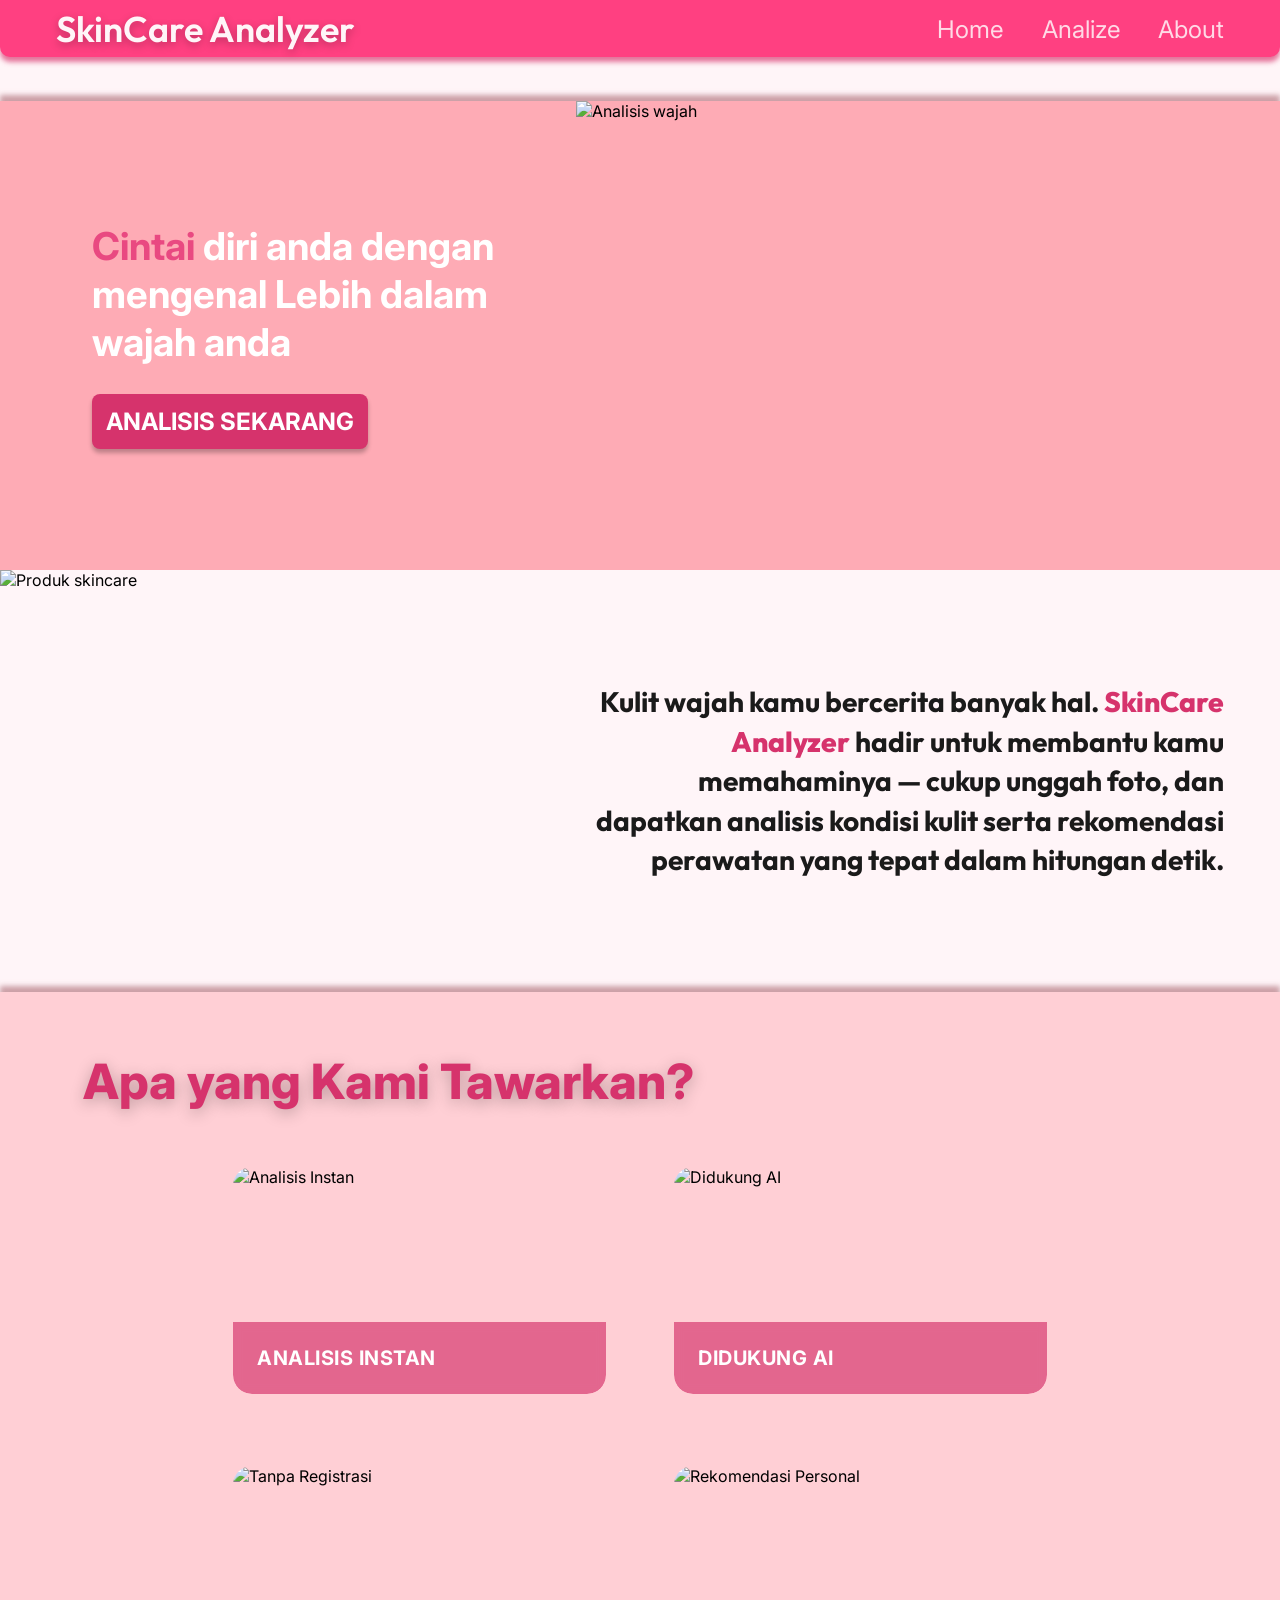
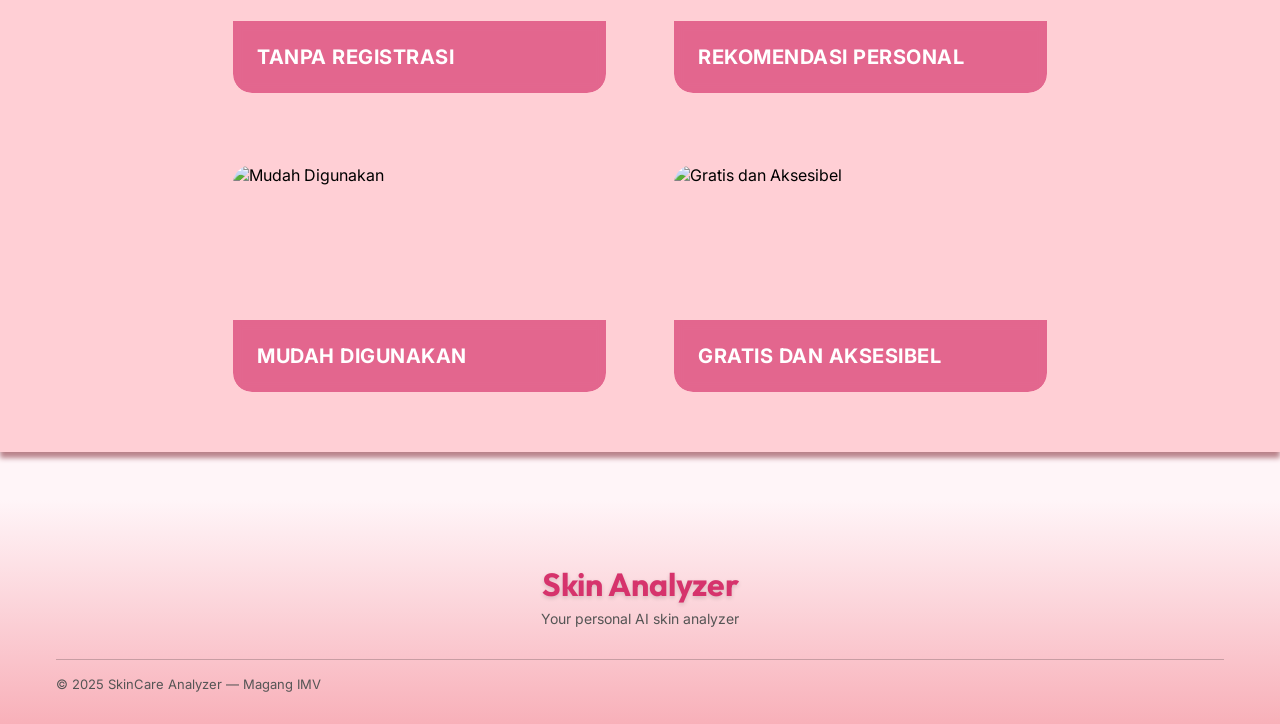
==== frontend/html/index.html @ 77b4aad1 "update a backend and frontend" ====
<!DOCTYPE html>
<html lang="id">
<head>
<meta charset="UTF-8">
<meta name="viewport" content="width=device-width, initial-scale=1.0">
<title>SkinCare Analyzer</title>

<!-- Tailwind CDN -->
<script src="https://cdn.tailwindcss.com"></script>

<!-- Google Fonts: Outfit & Inter -->
<link rel="preconnect" href="https://fonts.googleapis.com">
<link rel="preconnect" href="https://fonts.gstatic.com" crossorigin>
<link href="https://fonts.googleapis.com/css2?family=Inter:wght@400;500;600;700;800&family=Outfit:wght@400;500;600;700;800&display=swap" rel="stylesheet">

<!-- Shared stylesheet (used by all pages) -->
<link rel="stylesheet" href="/frontend/css/style.css">
</head>
<body>

  <!-- ===== TOP BAR ===== -->
  <header class="topbar">
    <a href="index.html" class="topbar-logo">SkinCare Analyzer</a>
    <nav class="topbar-nav">
      <a href="index.html">Home</a>
      <a href="analyze.html">Analize</a>
      <a href="about.html">About</a>
    </nav>
  </header>

  <!-- ===== HERO SECTION ===== -->
  <section class="hero-section" id="home">
    <div class="hero-text-block">
      <h1 class="hero-heading">
        <span class="highlight">Cintai</span> diri anda dengan mengenal Lebih dalam wajah anda
      </h1>
      <button class="hero-cta" onclick="window.location.href='analyze.html'">
        <span>ANALISIS SEKARANG</span>
      </button>
    </div>
    <img
      class="hero-photo"
      src="assets/faceML.svg"
      alt="Analisis wajah">
  </section>

  <!-- ===== DESCRIPTION SECTION ===== -->
  <section class="desc-section">
    <div class="desc-image-wrap">
      <img
        src="assets/skincarehome.svg"
        alt="Produk skincare">
    </div>
    <div class="desc-text-wrap">
      <p class="desc-text">
        Kulit wajah kamu bercerita banyak hal.
        <span class="brand-highlight">SkinCare Analyzer</span>
        hadir untuk membantu kamu memahaminya — cukup unggah foto, dan dapatkan analisis kondisi kulit serta rekomendasi perawatan yang tepat dalam hitungan detik.
      </p>
    </div>
  </section>

  <!-- ===== BENEFITS SECTION ===== -->
  <section class="benefits-section" id="benefits">
    <h2 class="benefits-title">Apa yang Kami Tawarkan?</h2>
    <div class="benefits-grid">

      <div class="benefit-card">
        <img src="assets/analisis instan.svg" alt="Analisis Instan">
        <div class="benefit-card-label"><span>ANALISIS INSTAN</span></div>
      </div>

      <div class="benefit-card">
        <img src="assets/didukung AI.svg" alt="Didukung AI">
        <div class="benefit-card-label"><span>DIDUKUNG AI</span></div>
      </div>

      <div class="benefit-card">
        <img src="assets/Tanpa regis.svg" alt="Tanpa Registrasi">
        <div class="benefit-card-label"><span>TANPA REGISTRASI</span></div>
      </div>

      <div class="benefit-card">
        <img src="assets/rekomendasi personal.svg" alt="Rekomendasi Personal">
        <div class="benefit-card-label"><span>REKOMENDASI PERSONAL</span></div>
      </div>

      <div class="benefit-card">
        <img src="assets/Mudah digunakan.svg" alt="Mudah Digunakan">
        <div class="benefit-card-label"><span>MUDAH DIGUNAKAN</span></div>
      </div>

      <div class="benefit-card">
        <img src="assets/aksesibel.svg" alt="Gratis dan Aksesibel">
        <div class="benefit-card-label"><span>GRATIS DAN AKSESIBEL</span></div>
      </div>

    </div>
  </section>

  <!-- ===== FOOTER ===== -->
  <footer class="footer-section">
    <div class="footer-logo">Skin Analyzer</div>
    <div class="footer-tagline">Your personal AI skin analyzer</div>
    <hr class="footer-divider">
    <div class="footer-copyright">© 2025 SkinCare Analyzer — Magang IMV</div>
  </footer>

  <script src="js/main.js"></script>
</body>
</html>
---- frontend/css/style.css ----
:root {
  --pink-primary: #FF4081;
  --pink-accent: #D6336C;
  --pink-strong: #E94981;
  --pink-soft: #FEABB5;
  --pink-soft2: #FFA9B4;
  --pink-cream: #FFF5F8;
  --pink-footer-end: #F8B0B9;
}

* { box-sizing: border-box; }

body {
  margin: 0;
  font-family: 'Inter', sans-serif;
  background: var(--pink-cream);
}

.font-outfit { font-family: 'Outfit', sans-serif; }
.font-inter { font-family: 'Inter', sans-serif; }

/* ===== TOP BAR (shared across all pages) ===== */
.topbar {
  width: 100%;
  height: 57px;
  background-color: var(--pink-primary);
  border-bottom-left-radius: 10px;
  border-bottom-right-radius: 10px;
  box-shadow: 0 5px 5px rgba(214, 51, 108, 0.67);
  display: flex;
  align-items: center;
  justify-content: space-between;
  padding: 0 clamp(20px, 4.4vw, 64px);
  position: relative;
  z-index: 30;
}

.topbar-logo {
  font-family: 'Outfit', sans-serif;
  font-weight: 600;
  font-size: clamp(20px, 2.8vw, 40px);
  color: var(--pink-cream);
  text-shadow: 0 3px 8px rgba(0, 0, 0, 0.25);
  line-height: 1;
  white-space: nowrap;
  text-decoration: none;
}

.topbar-nav {
  display: flex;
  align-items: center;
}

.topbar-nav a {
  font-family: 'Inter', sans-serif;
  font-weight: 400;
  font-size: clamp(14px, 1.9vw, 28px);
  color: var(--pink-cream);
  text-decoration: none;
  margin-left: clamp(16px, 2.9vw, 42px);
  white-space: nowrap;
  opacity: 0.85;
  transition: opacity 0.15s;
}

.topbar-nav a:first-child {
  margin-left: 0;
}

.topbar-nav a:hover {
  opacity: 1;
}

/* Active page indicator: add class="active" to the current page's nav link */
.topbar-nav a.active {
  opacity: 1;
  font-weight: 600;
  text-decoration: underline;
  text-underline-offset: 6px;
}

/* ===== HERO SECTION (Home Page Photo 1) ===== */
.hero-section {
  width: 100%;
  margin: 44px 0 0 0;
  min-height: 466px;
  background-color: var(--pink-soft);
  box-shadow:
    0 -6px 5px rgba(186, 132, 140, 0.74),
    0 6px 5px rgba(186, 132, 140, 1);
  position: relative;
  display: flex;
  flex-wrap: wrap;
  align-items: center;
  justify-content: space-between;
}

.hero-text-block {
  padding-left: clamp(24px, 7.2vw, 104px);
  padding-right: 24px;
  padding-top: 32px;
  padding-bottom: 32px;
  flex: 1 1 360px;
  max-width: 560px;
}

.hero-heading {
  font-family: 'Inter', sans-serif;
  font-weight: 700;
  font-size: clamp(26px, 3vw, 40px);
  line-height: 1.25;
  color: #FFFFFF;
  margin: 0 0 28px 0;
}

.hero-heading .highlight {
  color: var(--pink-strong);
}

.hero-cta {
  width: 276px;
  max-width: 100%;
  height: 55px;
  background-color: var(--pink-accent);
  border-radius: 8px;
  box-shadow: 0 4px 4px rgba(0, 0, 0, 0.25);
  border: none;
  cursor: pointer;
  display: flex;
  align-items: center;
  justify-content: center;
}

.hero-cta span {
  font-family: 'Inter', sans-serif;
  font-weight: 700;
  font-size: 24px;
  color: #FFFFFF;
}

.hero-photo {
  width: 799px;
  max-width: 55vw;
  height: 469px;
  object-fit: cover;
  flex: 1 1 320px;
  align-self: flex-end;
}

/* ===== DESCRIPTION SECTION ===== */
.desc-section {
  width: 100%;
  display: flex;
  flex-wrap: wrap;
  align-items: stretch;
  position: relative;
  background-color: var(--pink-cream);
}

.desc-image-wrap {
  position: relative;
  width: 542px;
  max-width: 100%;
  height: 422px;
  flex: 1 1 320px;
}

.desc-image-wrap img {
  width: 100%;
  height: 100%;
  object-fit: cover;
}

.desc-image-wrap::after {
  content: "";
  position: absolute;
  top: 0;
  right: 0;
  width: 50%;
  height: 100%;
  background: linear-gradient(to right, rgba(255,255,255,0), var(--pink-cream));
  pointer-events: none;
}

.desc-text-wrap {
  flex: 2 1 360px;
  background-color: var(--pink-cream);
  display: flex;
  align-items: center;
  justify-content: flex-end;
  padding: 40px clamp(24px, 4.4vw, 64px);
}

.desc-text {
  font-family: 'Outfit', sans-serif;
  font-weight: 700;
  font-size: clamp(20px, 2.2vw, 32px);
  line-height: 1.4;
  text-align: right;
  color: #1A1A1A;
  max-width: 760px;
}

.desc-text .brand-highlight {
  font-weight: 800;
  color: var(--pink-accent);
}

/* ===== BENEFITS SECTION ===== */
.benefits-section {
  width: 100%;
  min-height: 868px;
  background-color: rgba(255, 169, 180, 0.5);
  box-shadow:
    0 -6px 5px rgba(186, 132, 140, 0.74),
    0 6px 5px rgba(186, 132, 140, 1);
  padding: 60px clamp(24px, 6.5vw, 94px);
  position: relative;
}

.benefits-title {
  font-family: 'Inter', sans-serif;
  font-weight: 800;
  font-size: clamp(28px, 3.8vw, 55px);
  color: var(--pink-accent);
  text-shadow: 0 4px 15.4px rgba(0, 0, 0, 0.25);
  margin: 0 0 56px 0;
}

.benefits-grid {
  display: grid;
  grid-template-columns: repeat(auto-fit, minmax(280px, 373px));
  column-gap: 68px;
  row-gap: 72px;
  justify-content: center;
}

.benefit-card {
  position: relative;
  width: 100%;
  max-width: 373px;
  aspect-ratio: 373 / 227;
  border-radius: 19px;
  overflow: hidden;
  margin: 0 auto;
}

.benefit-card img {
  width: 100%;
  height: 100%;
  object-fit: cover;
}

.benefit-card-label {
  position: absolute;
  bottom: 0;
  left: 0;
  width: 100%;
  height: 72px;
  background-color: rgba(214, 51, 108, 0.67);
  backdrop-filter: blur(4px);
  -webkit-backdrop-filter: blur(4px);
  display: flex;
  align-items: center;
  padding-left: 24px;
}

.benefit-card-label span {
  font-family: 'Inter', sans-serif;
  font-weight: 700;
  font-size: clamp(15px, 1.6vw, 20px);
  color: #FFFFFF;
  letter-spacing: 0.5px;
}

/* ===== PAGE HEADER (used on About / Analyze pages below topbar) ===== */
.page-header {
  width: 100%;
  padding: 48px clamp(24px, 7.2vw, 104px) 8px;
}

.page-title {
  font-family: 'Inter', sans-serif;
  font-weight: 800;
  font-size: clamp(28px, 3.4vw, 48px);
  color: var(--pink-accent);
  margin: 0;
}

.page-subtitle {
  font-family: 'Outfit', sans-serif;
  font-weight: 500;
  font-size: clamp(15px, 1.6vw, 18px);
  color: #6b5b5e;
  max-width: 640px;
  margin: 14px 0 0 0;
  line-height: 1.6;
}

/* ===== ABOUT PAGE: CONTENT CARDS ===== */
.about-section {
  width: 100%;
  padding: 32px clamp(24px, 7.2vw, 104px);
}

.about-grid {
  display: grid;
  grid-template-columns: repeat(auto-fit, minmax(280px, 1fr));
  gap: 28px;
}

.info-card {
  background-color: #FFFFFF;
  border: 2px solid #FFD6E7;
  border-radius: 16px;
  padding: 28px;
  transition: border-color 0.2s, box-shadow 0.2s;
}

.info-card:hover {
  border-color: var(--pink-primary);
  box-shadow: 0 4px 24px rgba(255, 64, 129, 0.12);
}

.info-card-title {
  font-family: 'Inter', sans-serif;
  font-weight: 700;
  font-size: 18px;
  color: var(--pink-accent);
  margin: 0 0 14px 0;
  display: flex;
  align-items: center;
  gap: 8px;
}

.info-card p,
.info-card li {
  font-family: 'Inter', sans-serif;
  font-size: 15px;
  line-height: 1.7;
  color: #4a4347;
}

.info-card ul {
  padding-left: 20px;
  margin: 12px 0 0 0;
}

.info-card li {
  margin-bottom: 6px;
}

/* Tech stack badges */
.badge-tech {
  display: inline-block;
  background-color: var(--pink-cream);
  color: var(--pink-accent);
  border: 1.5px solid #FFB3D1;
  border-radius: 999px;
  padding: 6px 16px;
  font-family: 'Inter', sans-serif;
  font-size: 14px;
  font-weight: 600;
  margin: 4px 6px 4px 0;
}

/* Section label + heading (team section) */
.section-label {
  font-family: 'Inter', sans-serif;
  font-size: 13px;
  font-weight: 700;
  letter-spacing: 2px;
  text-transform: uppercase;
  color: var(--pink-accent);
  margin: 0 0 8px 0;
}

.section-heading {
  font-family: 'Inter', sans-serif;
  font-size: 28px;
  font-weight: 800;
  color: #2d2d2d;
  margin: 0 0 32px 0;
}

/* Team member cards */
.team-grid {
  display: grid;
  grid-template-columns: repeat(auto-fit, minmax(200px, 1fr));
  gap: 24px;
}

.member-card {
  background-color: #FFFFFF;
  border: 2px solid #FFD6E7;
  border-radius: 16px;
  padding: 28px 20px;
  text-align: center;
  transition: border-color 0.2s, transform 0.2s;
}

.member-card:hover {
  border-color: var(--pink-primary);
  transform: translateY(-4px);
}

.member-avatar {
  width: 68px;
  height: 68px;
  border-radius: 50%;
  background-color: var(--pink-soft);
  display: flex;
  align-items: center;
  justify-content: center;
  margin: 0 auto 14px;
  font-size: 26px;
  color: #FFFFFF;
}

.member-name {
  font-family: 'Inter', sans-serif;
  font-weight: 700;
  font-size: 15px;
  color: #2d2d2d;
}

.member-role {
  font-family: 'Inter', sans-serif;
  font-size: 13px;
  font-weight: 600;
  color: var(--pink-accent);
  margin-top: 4px;
}

.member-desc {
  font-family: 'Inter', sans-serif;
  font-size: 13px;
  color: #8a7c80;
  margin-top: 8px;
  line-height: 1.6;
}

/* ===== FOOTER ===== */
.footer-section {
  width: 100%;
  padding: 64px clamp(24px, 4.4vw, 64px) 32px clamp(24px, 4.4vw, 64px);
  background: linear-gradient(to bottom, #FFF5F8, #F8B0B9);
  text-align: center;
  position: relative;
  margin-top: 48px;
}

.footer-logo {
  font-family: 'Outfit', sans-serif;
  font-weight: 700;
  font-size: 32px;
  color: var(--pink-accent);
  text-shadow: 0 2px 4px rgba(0,0,0,0.15);
  margin-bottom: 6px;
}

.footer-tagline {
  font-family: 'Inter', sans-serif;
  font-weight: 400;
  font-size: 14px;
  color: #555;
  margin-bottom: 32px;
}

.footer-divider {
  border: none;
  border-top: 1px solid rgba(0,0,0,0.2);
  margin: 0 0 16px 0;
}

.footer-copyright {
  font-family: 'Inter', sans-serif;
  font-size: 13px;
  color: #555;
  text-align: left;
}

/* Responsive structural breakpoints (font/padding sizing handled by clamp() above) */
@media (max-width: 900px) {
  .hero-section { flex-direction: column; align-items: stretch; }
  .hero-text-block { max-width: 100%; padding-right: 24px; text-align: left; }
  .hero-cta { margin: 0; }
  .hero-photo { width: 100%; max-width: 100%; height: auto; aspect-ratio: 799 / 469; align-self: stretch; }

  .desc-section { flex-direction: column; }
  .desc-image-wrap { width: 100%; height: auto; aspect-ratio: 542 / 422; }
  .desc-image-wrap::after { width: 100%; height: 30%; top: auto; bottom: 0; background: linear-gradient(to bottom, rgba(255,255,255,0), var(--pink-cream)); }
  .desc-text-wrap { justify-content: flex-start; }
  .desc-text { text-align: left; }

  .footer-copyright { text-align: center; }
}

@media (max-width: 480px) {
  .hero-cta { width: 100%; }
}
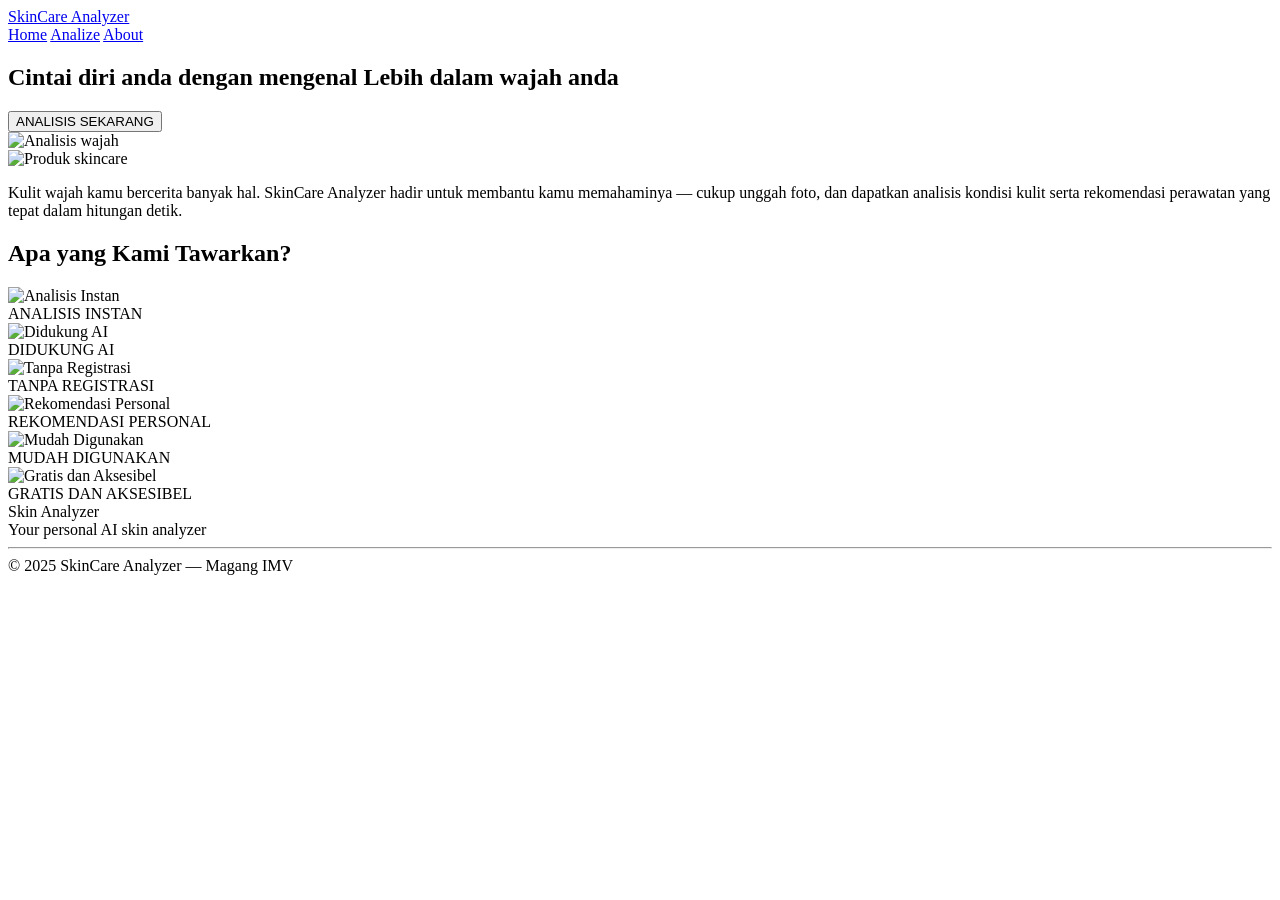
==== commit 003fcd51: "update backend and frontend" ====
--- a/frontend/html/index.html
+++ b/frontend/html/index.html
@@ -14,7 +14,7 @@
 <link href="https://fonts.googleapis.com/css2?family=Inter:wght@400;500;600;700;800&family=Outfit:wght@400;500;600;700;800&display=swap" rel="stylesheet">
 
 <!-- Shared stylesheet (used by all pages) -->
-<link rel="stylesheet" href="/frontend/css/style.css">
+<link rel="stylesheet" href="/css/style.css">
 </head>
 <body>
 
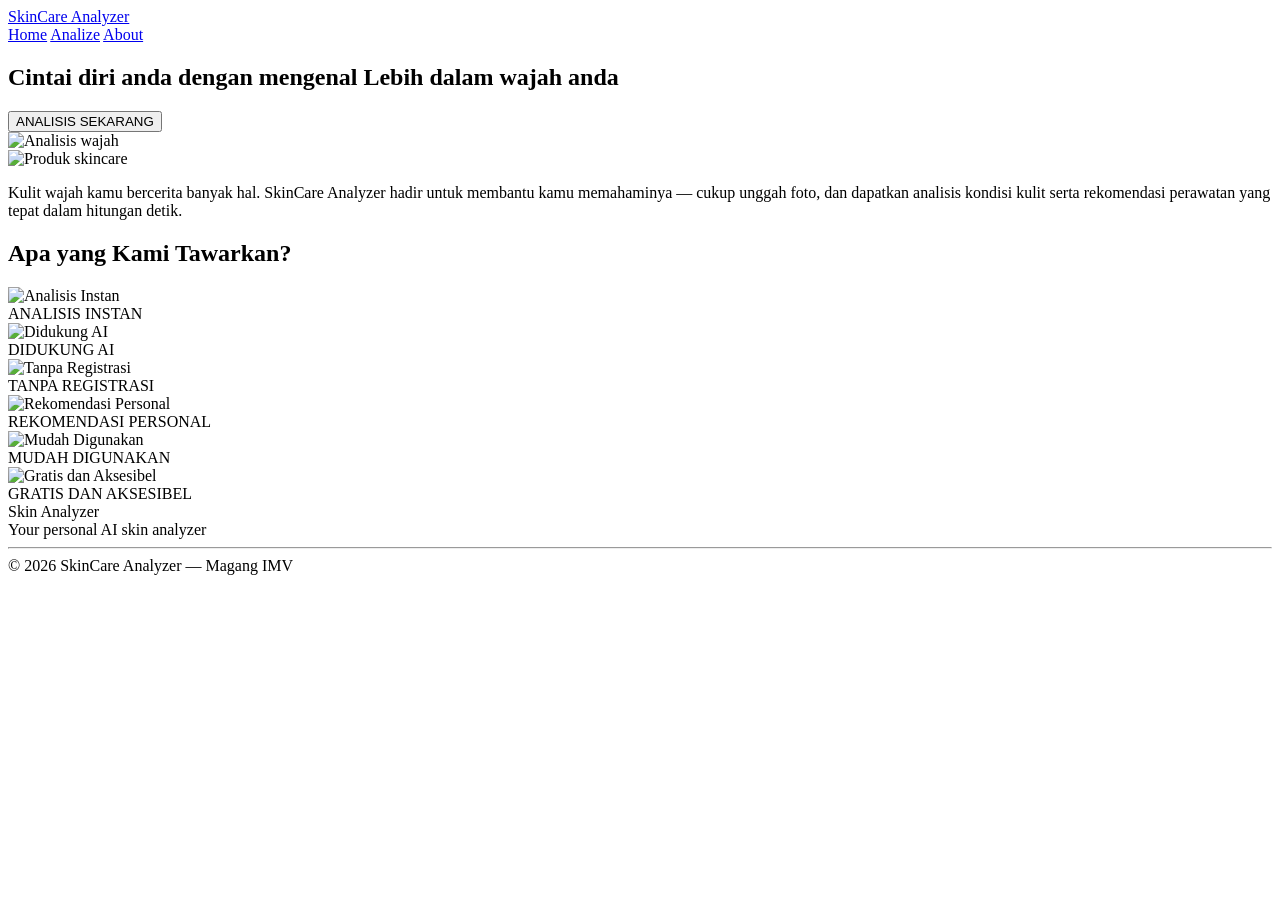
==== commit 20f40a96: "updating frontend" ====
--- a/frontend/html/index.html
+++ b/frontend/html/index.html
@@ -103,7 +103,7 @@
     <div class="footer-logo">Skin Analyzer</div>
     <div class="footer-tagline">Your personal AI skin analyzer</div>
     <hr class="footer-divider">
-    <div class="footer-copyright">© 2025 SkinCare Analyzer — Magang IMV</div>
+    <div class="footer-copyright">© 2026 SkinCare Analyzer — Magang IMV</div>
   </footer>
 
   <script src="js/main.js"></script>
